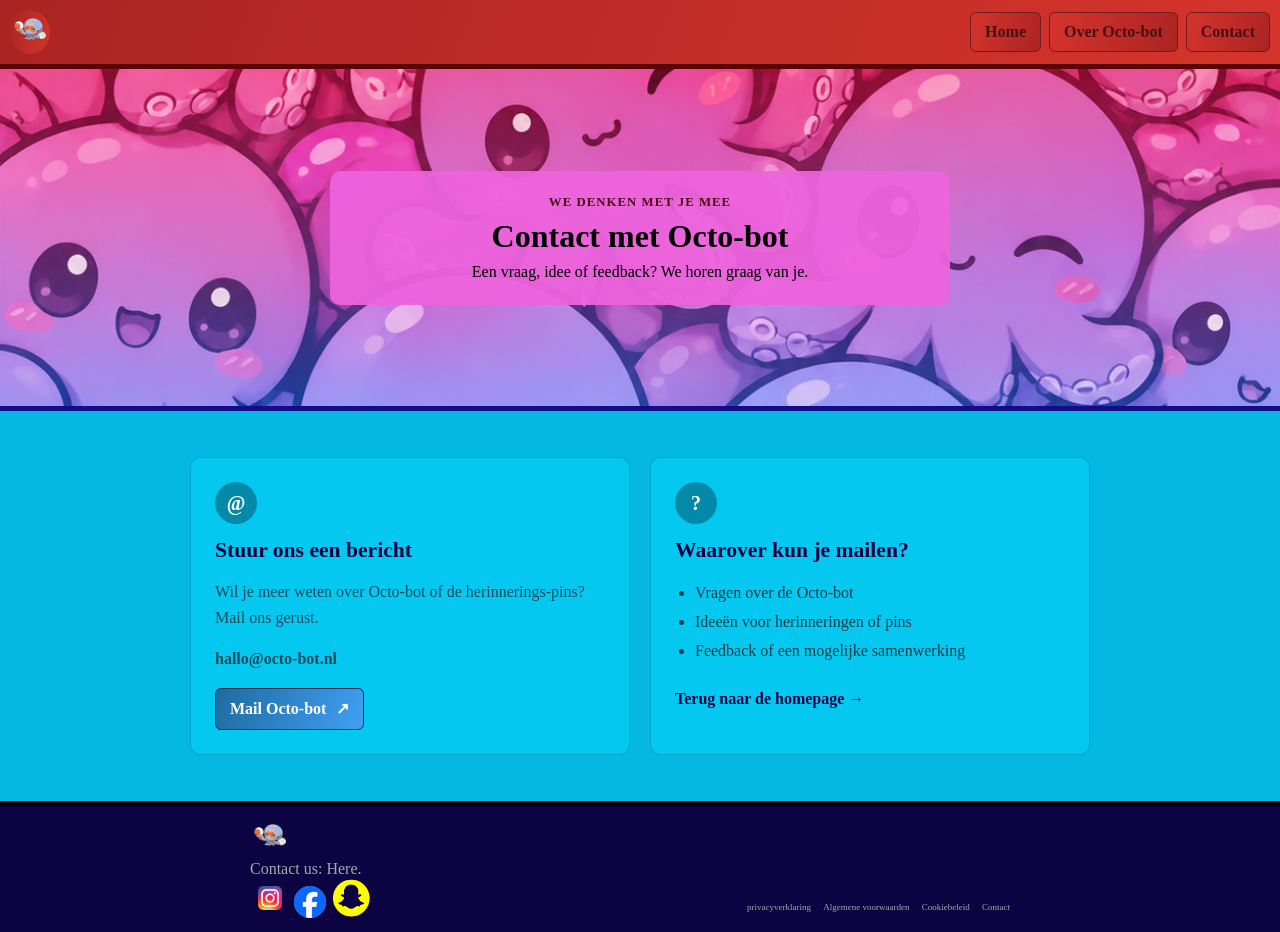
==== contact.html @ 772bb2dc "Add files via upload" ====
<!DOCTYPE html>
<html lang="nl">
<head>
    <meta charset="UTF-8">
    <meta name="viewport" content="width=device-width, initial-scale=1.0">
    <meta name="description" content="Neem contact op met Octo-bot over herinneringen, pins of een samenwerking.">
    <title>Contact | Octo-bot</title>
    <link rel="stylesheet" href="style.css">
</head>
<body>
    <nav>
        <div class="logo">
            <img src="logo.png" alt="Octo-bot Logo">
        </div>
        <div class="nav-links">
            <a href="main.html">Home</a>
            <a href="overOcto-bot.html">Over Octo-bot</a>
            <a href="contact.html" aria-current="page">Contact</a>
        </div>
    </nav>
    <header class="contact-hero">
        <div class="header-content">
            <p class="contact-eyebrow">We denken met je mee</p>
            <h1>Contact met Octo-bot</h1>
            <p>Een vraag, idee of feedback? We horen graag van je.</p>
        </div>
    </header>

    <main class="contact-main">
        <div class="contact-layout">
            <section class="contact-card">
                <span class="contact-icon" aria-hidden="true">@</span>
                <h2>Stuur ons een bericht</h2>
                <p>Wil je meer weten over Octo-bot of de herinnerings-pins? Mail ons gerust.</p>
                <p class="contact-email">hallo@octo-bot.nl</p>
                <button class="contact-button" id="mail-button" type="button">Mail Octo-bot <span aria-hidden="true">↗</span></button>
            </section>
            <section class="contact-card contact-topics">
                <span class="contact-icon" aria-hidden="true">?</span>
                <h2>Waarover kun je mailen?</h2>
                <ul>
                    <li>Vragen over de Octo-bot</li>
                    <li>Ideeën voor herinneringen of pins</li>
                    <li>Feedback of een mogelijke samenwerking</li>
                </ul>
                <button class="contact-back" id="home-button" type="button">Terug naar de homepage <span aria-hidden="true">→</span></button>
            </section>
        </div>
    </main>
    <footer>
        <div class="footer-inner">
            <div class="footerContact">
                <div class="logo">
                    <img src="logo.png" alt="image of logo" class="logo">
                </div>
                <a href="contact.html" class="footerLink">
                    Contact us: Here.
                </a>
                <div class="footerSocials">
                    <a href="https://www.instagram.com/" target="_blank" rel="noopener noreferrer">
                        <img src="instagram.png" alt="Instagram">
                    </a>
                    <a href="https://www.facebook.com/" target="_blank" rel="noopener noreferrer">
                        <img src="facebook.png" alt="Facebook">
                    </a>
                    <a href="https://www.snapchat.com/" target="_blank" rel="noopener noreferrer" class="snapchat">
                        <img src="snapchat.png" alt="Snapchat">
                    </a>
                </div>
            </div>
            <ul class="footerExtras">
                <li>privacyverklaring</li>
                <li>Algemene voorwaarden</li>
                <li>Cookiebeleid</li>
                <li><a href="contact.html" class="footerLink">Contact</a></li>
            </ul>
        </div>
    </footer>
    <script>
        document.querySelector("#mail-button").addEventListener("click", () => {
            window.location.href = "mailto:hallo@octo-bot.nl";
        });

        document.querySelector("#home-button").addEventListener("click", () => {
            window.location.href = "main.html";
        });

        const nav = document.querySelector("nav");
        const updateNavGradient = () => {
            nav.classList.toggle("scrolled", window.scrollY > 80);
        };

        window.addEventListener("scroll", updateNavGradient, { passive: true });
        updateNavGradient();
    </script>
</body>
</html>
---- style.css ----
img .footerSocials img {
    background: #14ffd8;
    max-width: 40px;
    border-radius: 50%;
}
.logo img{
    max-width: 40px;
    border-radius: 50%;
}

body{
    margin: 0;
}

*,
*::before,
*::after{
    box-sizing: border-box;
}

img{
    max-width: 100%;
    height: auto;
}


nav{
    text-decoration: none;
    display: flex;
    justify-content: space-between;
    flex-wrap: wrap;
    gap: 5px;
    padding: 10px;
    background: linear-gradient(110deg, #aa2424, #d5342b);
    border-bottom: 5px solid rgb(90, 6, 6);
    transition: border-color 2s ease;
    position: sticky;
    top: 0;
    z-index: 100;
    isolation: isolate;
}
nav::before{
    content: "";
    position: absolute;
    inset: 0;
    z-index: 0;
    background: linear-gradient(110deg, #048aa8, #05c8f1);
    opacity: 0;
    pointer-events: none;
    transition: opacity 2s ease;
}
nav > *{
    position: relative;
    z-index: 1;
}
nav .logo{
    position: relative;
    isolation: isolate;
    border-radius: 50%;
    background: linear-gradient(110deg, #aa2424, #d5342b);
}
nav .logo::before{
    content: "";
    position: absolute;
    inset: 0;
    z-index: 0;
    border-radius: 50%;
    background: linear-gradient(110deg, #1388a2, #05c8f1);
    opacity: 0;
    pointer-events: none;
    transition: opacity 2s ease;
}
nav .logo img{
    position: relative;
    z-index: 1;
    background: transparent;
}
nav.scrolled .logo::before{
    opacity: 1;
}
nav.scrolled{
    border-bottom-color: #025386;
}
nav .nav-links{
    display: flex;
    align-items: center;
    flex-wrap: wrap;
    gap: 8px;
}
nav a{
    display: inline-flex;
    align-items: center;
    justify-content: center;
    position: relative;
    isolation: isolate;
    min-height: 40px;
    box-sizing: border-box;
    background: linear-gradient(110deg, #d5342b, #aa2424);
    text-decoration: none;
    color: #481010;
    border: 1px solid #6f1d1d;
    border-radius: 6px;
    padding: 8px 14px;
    font-weight: 600;
    transition: color 2s ease, border-color 2s ease, transform 0.18s ease;
}
nav a::before{
    content: "";
    position: absolute;
    inset: 0;
    z-index: -1;
    background: linear-gradient(110deg, #048fae, #06b4d7);
    opacity: 0;
    pointer-events: none;
    transition: opacity 2s ease;
}
nav.scrolled a::before{
    opacity: 1;
}
nav.scrolled a{
    border-color: #2589a0;
}
nav a:hover{
    color: inherit;
}
nav.scrolled::before{
    opacity: 1;
}
@media (prefers-reduced-motion: reduce){
    nav::before,
    nav a::before,
    nav .logo::before{
        transition: none;
    }
    nav a{
        transition: none;
    }
    nav{
        transition: none;
    }
}
.footerContact .logo img{
    background: rgb(12, 4, 66);
}

header{
    background: #fa0f0f;
    text-align: center;
    justify-content: center;
    align-items: center;
    display: flex;
    flex-direction: column;
    background-image: url('background.png');
    background-size: cover;
    background-position: center;
    height: 60vh;
    border-bottom: 5px solid rgb(18, 12, 137);
}
.header-content{
    background-color: #ed64ddef;
    border-radius: 10px;
    padding: 10px;
}

main{
    background: #05b8e1;
    display: flex;
    flex-direction: column;
}
main .main-content{
    display: flex;
}

section{
    background: #05c8f1;
    border-radius: 10px;
    margin: 10px;
    padding: 5px;
}
section:hover{
    transform: scale(1.009);
    transition: 0.2s ease;
    cursor: pointer;
    box-shadow: 5px 5px 10px rgb(0, 56, 75);
}
main .main-content > section{
    flex: 1;
    min-width: 0;
}
.extra-info{
    max-width: 100%;
    flex: 2;
    border-radius: 10px;
    margin: 10px;
    flex-direction: row;
}
.extra-section{
    display: flex;
    flex-direction: row;
    flex-wrap: wrap;
    justify-content: space-between;
}

.section1Image img{
    max-width: 100%;
    max-height: 40vh;
    border-radius: 15%;
}

.section2Image img{
    max-width: 100%;
    max-height: 40vh;
    border-radius: 15%;
}

.section1Image img,
.section2Image img,
.section3Image img {
    width: 120px;
    height: 120px;
    object-fit: cover;
    border-radius: 15%;
}

.section3Image img{
    max-width: 100%;
    max-height: 40vh;
    border-radius: 15%;
}

.section4Image img{
    max-height: 40vh;
    max-width: 100%;
    padding: 5px;
    border-radius: 15%;
}

.about{
    display: flex;
    flex-direction: row;
    align-items: center;
    justify-content: center;
    text-align: center;
    padding: 20px;
}
.about img{
    max-width: 100%;
    max-height: 40vh;
    border-radius: 15%;
}

footer{
    border-top: 5px solid black;
    color: rgb(168, 167, 167);
    background-color: rgb(12, 4, 66);
    text-align: left;
}
.footer-inner{
    width: min(100%, 800px);
    margin: 0 auto;
    padding: 10px;
    display: flex;
    justify-content: space-between;
    flex-wrap: wrap;
}
.footerExtras{
    align-self: flex-end;
    margin: 0;
    padding: 10px;
    font-size: xx-small;
    list-style: none;
}
.footerExtras li{
    list-style-type: none;
    display: inline-block;
    margin-right: 10px;
    text-decoration: none;
}
.footerLink{
    text-decoration: none;
    color: rgb(168, 167, 167);
}

.footerLink:hover{
    color: rgb(255, 254, 254);
    border-radius: 6px;
    transition: background-color 0.2s ease;
}
.footerSocials img{
    border: none;
    max-height: 40px;
    border-radius: 100px;
    background: none;
}

.contact-hero{
    min-height: 38vh;
    height: auto;
    padding: 48px 20px;
}
.contact-hero .header-content{
    width: min(100%, 620px);
    padding: 24px 32px;
}
.contact-eyebrow{
    margin: 0 0 8px;
    color: #481010;
    font-size: 0.8rem;
    font-weight: 700;
    text-transform: uppercase;
    letter-spacing: 0.08em;
}
.contact-hero h1{
    margin: 0 0 8px;
}
.contact-hero p:last-child{
    margin: 0;
}
.contact-main{
    min-height: 390px;
    justify-content: center;
    padding: 36px 20px;
}
.contact-layout{
    width: min(100%, 900px);
    display: grid;
    grid-template-columns: repeat(2, minmax(0, 1fr));
    gap: 20px;
    margin: 0 auto;
}
.contact-card{
    margin: 0;
    padding: 24px;
    background: #05c8f1;
    border: 1px solid rgba(0, 56, 75, 0.25);
    border-radius: 10px;
}
.contact-card:hover{
    cursor: default;
}
.contact-icon{
    width: 42px;
    height: 42px;
    display: grid;
    place-items: center;
    margin-bottom: 14px;
    border-radius: 50%;
    background: #048aa8;
    color: white;
    font-size: 1.25rem;
    font-weight: 700;
}
.contact-card h2{
    margin: 0 0 10px;
    color: #0c0442;
    font-size: 1.35rem;
}
.contact-card p{
    color: #124c5e;
    line-height: 1.6;
}
.contact-email{
    display: block;
    width: fit-content;
    margin: 16px 0;
    color: #0c0442;
    font-weight: 700;
    overflow-wrap: anywhere;
}
.contact-button{
    display: inline-flex;
    align-items: center;
    gap: 10px;
    min-height: 42px;
    padding: 8px 14px;
    border: 1px solid #0b3152;
    border-radius: 6px;
    background: linear-gradient(110deg, #1e6b9f, #40a0f4);
    color: #fff;
    font: inherit;
    font-weight: 700;
    cursor: pointer;
}
.contact-button:hover{
    color: #fff;
}
.contact-topics ul{
    padding-left: 20px;
    color: #163d49;
    line-height: 1.8;
}
.contact-back{
    display: inline-block;
    margin-top: 8px;
    padding: 0;
    border: 0;
    background: transparent;
    color: #0c0442;
    font: inherit;
    font-weight: 700;
    cursor: pointer;
}
.contact-back:hover{
    text-decoration: underline;
}
.contact-button:focus-visible,
.contact-back:focus-visible{
    outline: 3px solid #0c0442;
    outline-offset: 3px;
}
@media (max-width: 700px){
    nav{
        align-items: center;
    }
    nav .nav-links{
        flex: 1 1 100%;
        justify-content: center;
    }
    nav .nav-links a{
        padding: 8px 10px;
        text-align: center;
    }
    header{
        height: auto;
        min-height: 60vh;
        padding: 32px 16px;
    }
    main .main-content,
    .extra-section{
        flex-direction: column;
    }
    .extra-info{
        margin: 0;
    }
    .footer-inner{
        flex-direction: column;
        gap: 12px;
    }
    .footerExtras{
        padding: 10px 0;
    }
    .contact-hero{
        min-height: 300px;
        padding: 32px 16px;
    }
    .contact-hero .header-content{
        padding: 20px;
    }
    .contact-layout{
        grid-template-columns: 1fr;
        gap: 12px;
    }
    .contact-card{
        padding: 20px;
    }
    .contact-button{
        width: 100%;
        justify-content: center;
    }
    
    .about{
        flex-direction: column;
        text-align: center;
    }
}
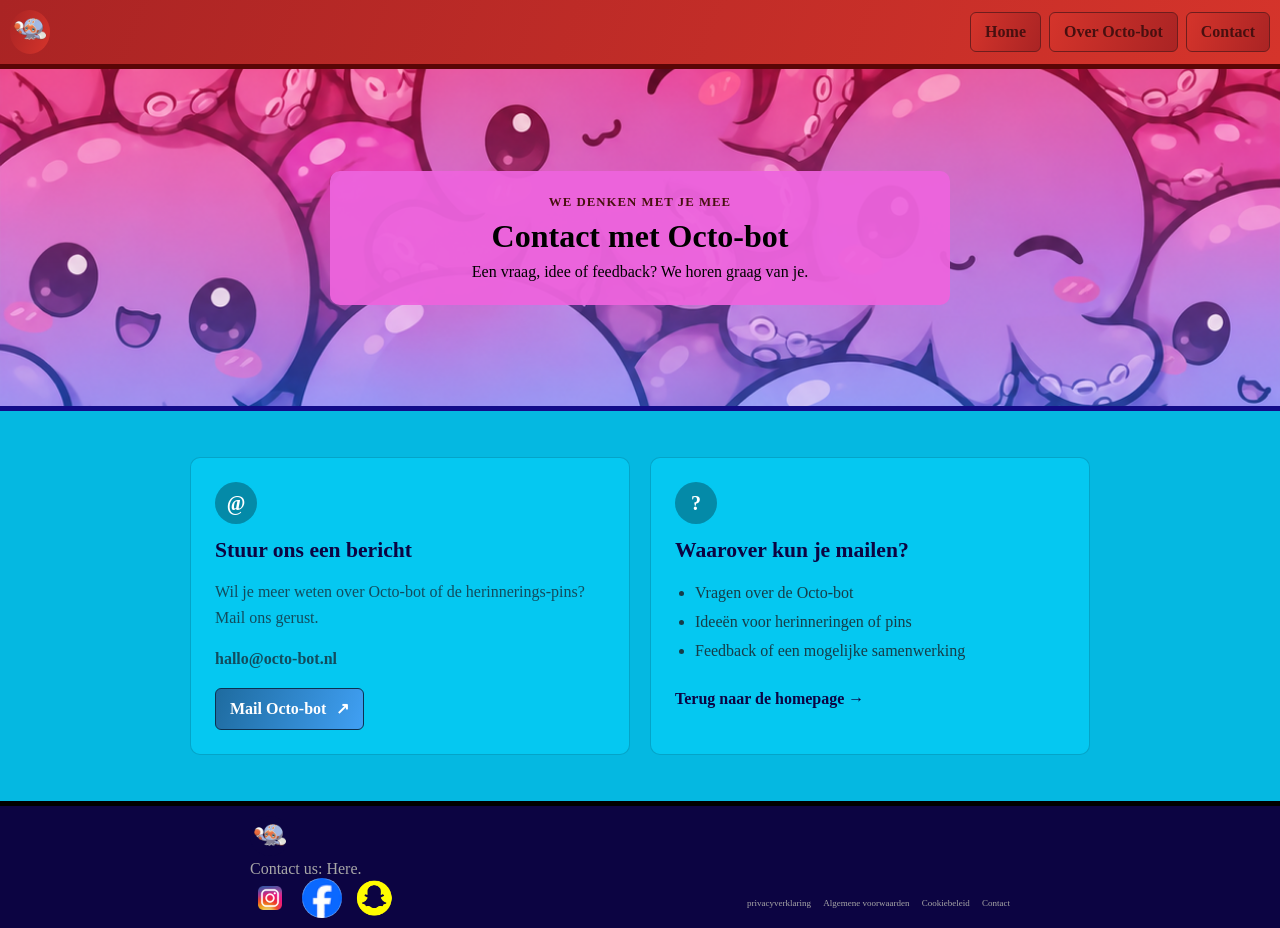
==== commit 99fdeda3: "Add files via upload" ====
--- a/contact.html
+++ b/contact.html
@@ -9,11 +9,11 @@
 </head>
 <body>
     <nav>
-        <div class="logo">
+        <div class="logo" href="index.html">
             <img src="logo.png" alt="Octo-bot Logo">
         </div>
         <div class="nav-links">
-            <a href="main.html">Home</a>
+            <a href="index.html">Home</a>
             <a href="overOcto-bot.html">Over Octo-bot</a>
             <a href="contact.html" aria-current="page">Contact</a>
         </div>
@@ -82,7 +82,7 @@
         });
 
         document.querySelector("#home-button").addEventListener("click", () => {
-            window.location.href = "main.html";
+            window.location.href = "index.html";
         });
 
         const nav = document.querySelector("nav");
--- a/style.css
+++ b/style.css
@@ -6,7 +6,9 @@
 .logo img{
     max-width: 40px;
     border-radius: 50%;
-}
+    border: none;
+}
+
 
 body{
     margin: 0;
@@ -21,6 +23,7 @@
 img{
     max-width: 100%;
     height: auto;
+    border: 3px solid #170a6c;
 }
 
 
@@ -187,6 +190,14 @@
     flex: 1;
     min-width: 0;
 }
+.mainSections{
+    display: flex;
+    flex-direction: column;
+    justify-content: space-between;
+}
+.about{
+    flex-direction: column;
+}
 .extra-info{
     max-width: 100%;
     flex: 2;
@@ -201,47 +212,39 @@
     justify-content: space-between;
 }
 
-.section1Image img{
+#casingImage img {
+    display: block;
+    width: auto;
+    height: auto;
     max-width: 100%;
     max-height: 40vh;
+    object-fit: contain;
     border-radius: 15%;
 }
 
-.section2Image img{
-    max-width: 100%;
-    max-height: 40vh;
-    border-radius: 15%;
-}
-
-.section1Image img,
-.section2Image img,
-.section3Image img {
+.sectionImage img {
     width: 120px;
     height: 120px;
     object-fit: cover;
     border-radius: 15%;
 }
 
-.section3Image img{
-    max-width: 100%;
-    max-height: 40vh;
-    border-radius: 15%;
-}
-
-.section4Image img{
-    max-height: 40vh;
-    max-width: 100%;
-    padding: 5px;
-    border-radius: 15%;
+.about-main{
+    min-height: 60vh;
+    display: flex;
+    flex-direction: row;
+    justify-content: center;
+    align-items: stretch;
 }
 
 .about{
     display: flex;
-    flex-direction: row;
-    align-items: center;
-    justify-content: center;
+    flex-direction: column;
+    align-items: center;
+    justify-content: space-between;
     text-align: center;
     padding: 20px;
+    min-height: 60vh;
 }
 .about img{
     max-width: 100%;
@@ -286,9 +289,24 @@
     border-radius: 6px;
     transition: background-color 0.2s ease;
 }
+.footerSocials{
+    display: flex;
+    align-items: center;
+    gap: 12px;
+}
+.footerSocials a{
+    width: 40px;
+    height: 40px;
+    display: flex;
+    align-items: center;
+    justify-content: center;
+}
 .footerSocials img{
+    display: block;
+    width: 40px;
+    height: 40px;
     border: none;
-    max-height: 40px;
+    object-fit: contain;
     border-radius: 100px;
     background: none;
 }
@@ -408,7 +426,7 @@
     outline: 3px solid #0c0442;
     outline-offset: 3px;
 }
-@media (max-width: 700px){
+@media (max-width: 600px){
     nav{
         align-items: center;
     }
@@ -429,6 +447,12 @@
     .extra-section{
         flex-direction: column;
     }
+    .about-main{
+        flex-direction: column;
+    }
+    .about{
+        min-height: 0;
+    }
     .extra-info{
         margin: 0;
     }
@@ -462,4 +486,5 @@
         flex-direction: column;
         text-align: center;
     }
-}
+    
+}
